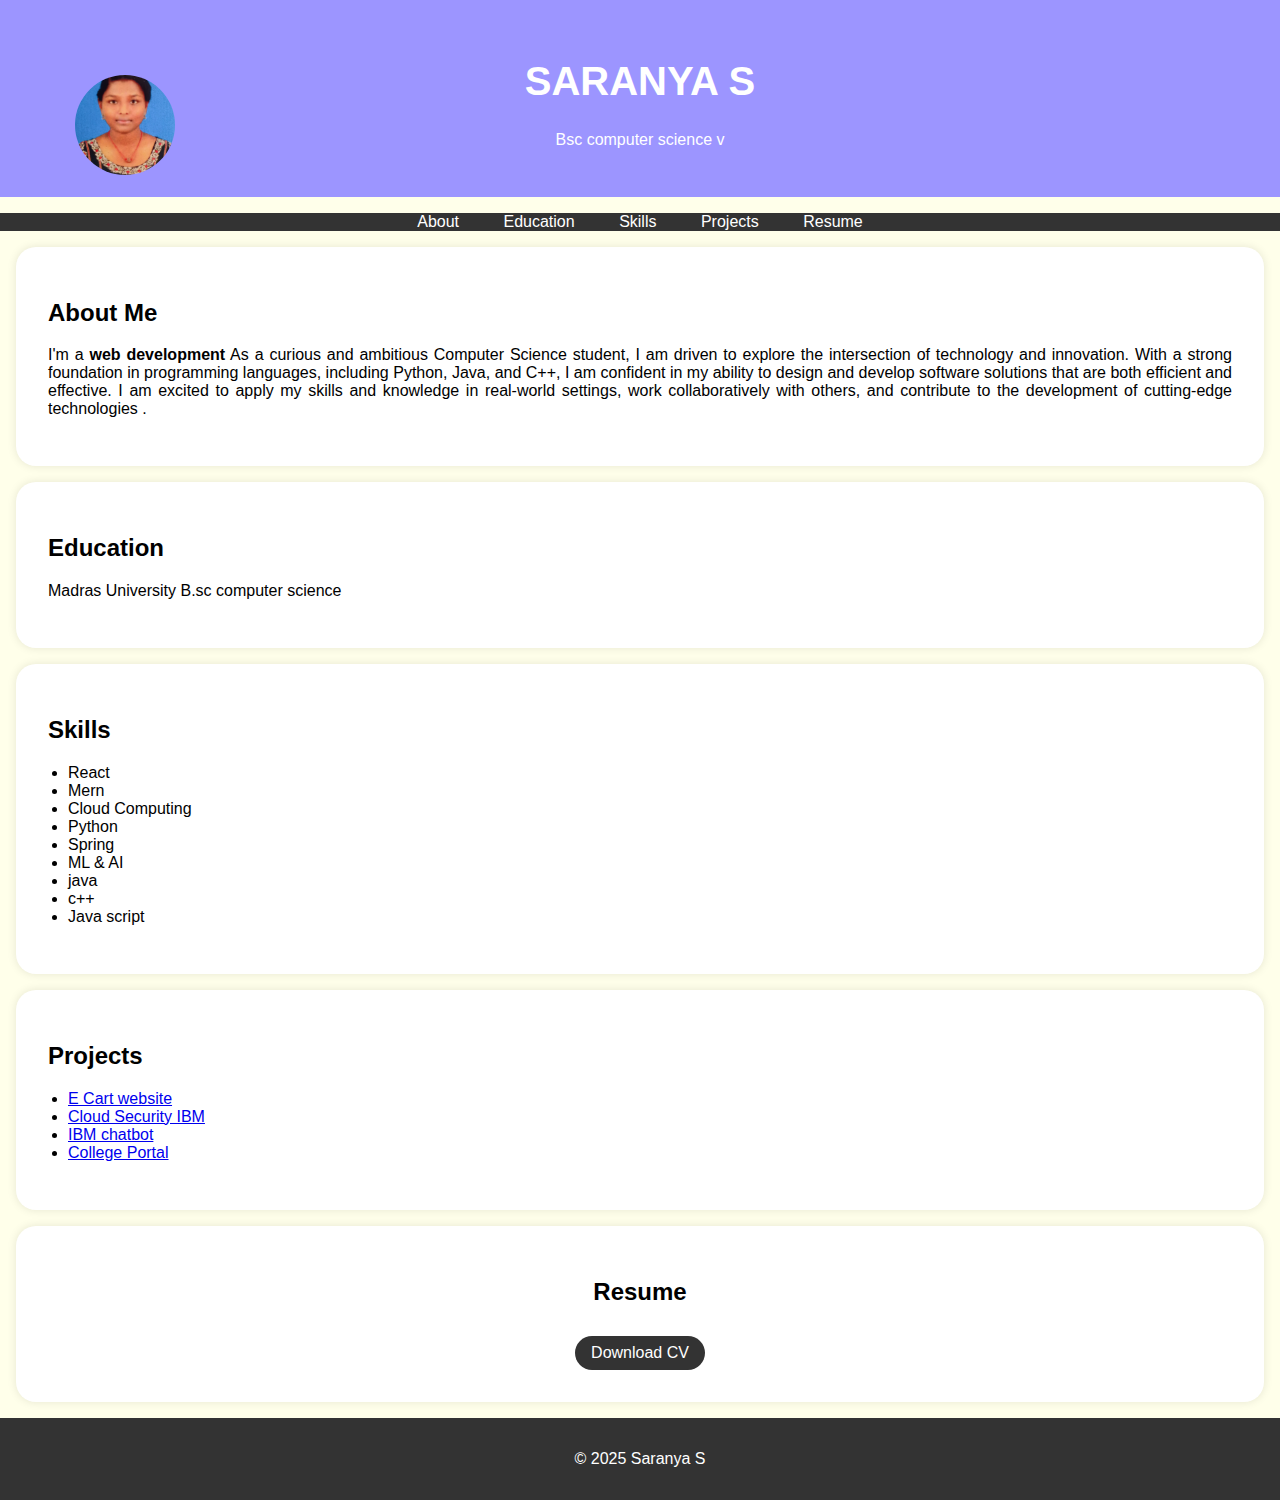
==== index.html @ 941b8871 "Add files via upload" ====
<!DOCTYPE html>
<html>
<head>
    <title>Portfolio</title>
    <style>
        body {
            font-family: Arial, sans-serif;
            margin: 0;
            padding: 0;
            background-color: #ffffea
        }

        header {
            background-color: #9c95ff;
            color: #fff;
            text-align: center;
            padding: 2rem 0;
            position: relative; /* Add this */
        }

        .header-content h1 {
            font-size: 2.5rem;
        }

        /* Add styles for the round profile picture */
        .profile-picture {
            width: 100px; /* Adjust the size as needed */
            height: 100px;
            border-radius: 75%; /* Create a circular shape */
            object-fit: cover; /* To ensure the image fills the circular area */
            position: absolute; /* Add this */
            top: 75px; /* Adjust top position as needed */
            left: 75px; /* Adjust left position as needed */
        }

        nav {
            background-color: #333;
            color: #fff;
            text-align: center;
        }

        nav ul {
            list-style-type: none;
            padding: 0;
        }

        nav ul li {
            display: inline;
            margin: 0 20px;
        }

        nav ul li a {
            text-decoration: none;
            color: #fff;
        }

        .section-content {
            background-color: #fff;
            padding: 2rem;
            margin: 1rem;
            border-radius: 20px;
            box-shadow: 0 0 10px rgba(0, 0, 0, 0.1);
            text-align: justify;
        }

        .download-button {
            background-color: #333;
            color: #fff;
            padding: 0.5rem 1rem;
            text-decoration: none;
            border-radius: 20px;
            display: inline-block;
            margin-top: 10px;
            align-self: center;
        }

        .download-button:hover {
            background-color: #555;
        }

        footer {
            text-align: center;
            padding: 1rem 0;
            background-color: #333;
            color: #fff;
        }

        ul {
            list-style-type: disc;
            padding-left: 20px;
        }
    </style>
</head>
<body>
    <header>
        <div class="header-content">
            <!-- Add your profile picture here -->
            <img src="My photos.jpg" alt="Your Profile Picture" class="profile-picture">
            <h1>SARANYA S</h1>
            <p>Bsc computer science v</p>
        </div>
    </header>

    <nav>
        <ul>
            <li><a href="#about">About</a></li>
            <li><a href="#education">Education</a></li>
            <li><a href="#skills">Skills</a></li>
            <li><a href="#projects">Projects</a></li>
            <li><a href="#resume">Resume</a></li>
           
        </ul>
    </nav>

    <section id="about">
        <div class="section-content">
            <h2>About Me</h2>
            <p>I'm a <b>web development</b> As a curious and ambitious Computer Science student, I am driven to explore the intersection of technology and innovation. With a strong foundation in programming languages, including Python, Java, and C++, I am confident in my ability to design and develop software solutions that are both efficient and effective. I am excited to apply my skills and knowledge in real-world settings, work collaboratively with others, and contribute to the development of cutting-edge technologies .</p>

        </div>
    </section>

    <section id="education">
        <div class="section-content">
            <h2>Education</h2>
            <p> Madras University B.sc computer science</p>
            
            
        </div>
    </section>

    <section id="skills">
        <div class="section-content">
            <h2>Skills</h2>
            <ul>
                <li>React</li>
                <li>Mern</li>
                <li>Cloud Computing</li>
                <li>Python</li>
                <li>Spring</li>
                <li>ML & AI</li>
                <li>java</li>
                <li>c++</li>
                <li>Java script</li>
            </ul>
        </div>
    </section>

    <section id="projects">
        <div class="section-content">
            <h2>Projects</h2>
            <ul>
                <li><a href="#">E Cart website</a></li>
                <li><a href="#">Cloud Security IBM</a></li>
                <li><a href="#">IBM chatbot</a></li>
                <li><a href="#">College Portal</a></li> 
                <!-- Add more project links here -->
            </ul>
        </div>
    </section>

    <section id="resume">
    
        <div class="section-content">
            <center>
            <h2>Resume</h2>
            <a href="My resume.png" target="_blank" class="download-button">Download CV</a>
        </center>
        </div>
        
    </section>

    <footer>
        <p>&copy; 2025 Saranya S</p>
    </footer>

    <script>
        // Smooth scrolling to section when clicking on navigation links
        document.querySelectorAll('a[href^="#"]').forEach(anchor => {
            anchor.addEventListener('click', function(e) {
                e.preventDefault();

                const targetId = this.getAttribute('href').substring(1);
                const targetElement = document.getElementById(targetId);

                if (targetElement) {
                    window.scrollTo({
                        top: targetElement.offsetTop,
                        behavior: 'smooth'
                    });
                }
            });
        });
    </script>
</body>
</html>
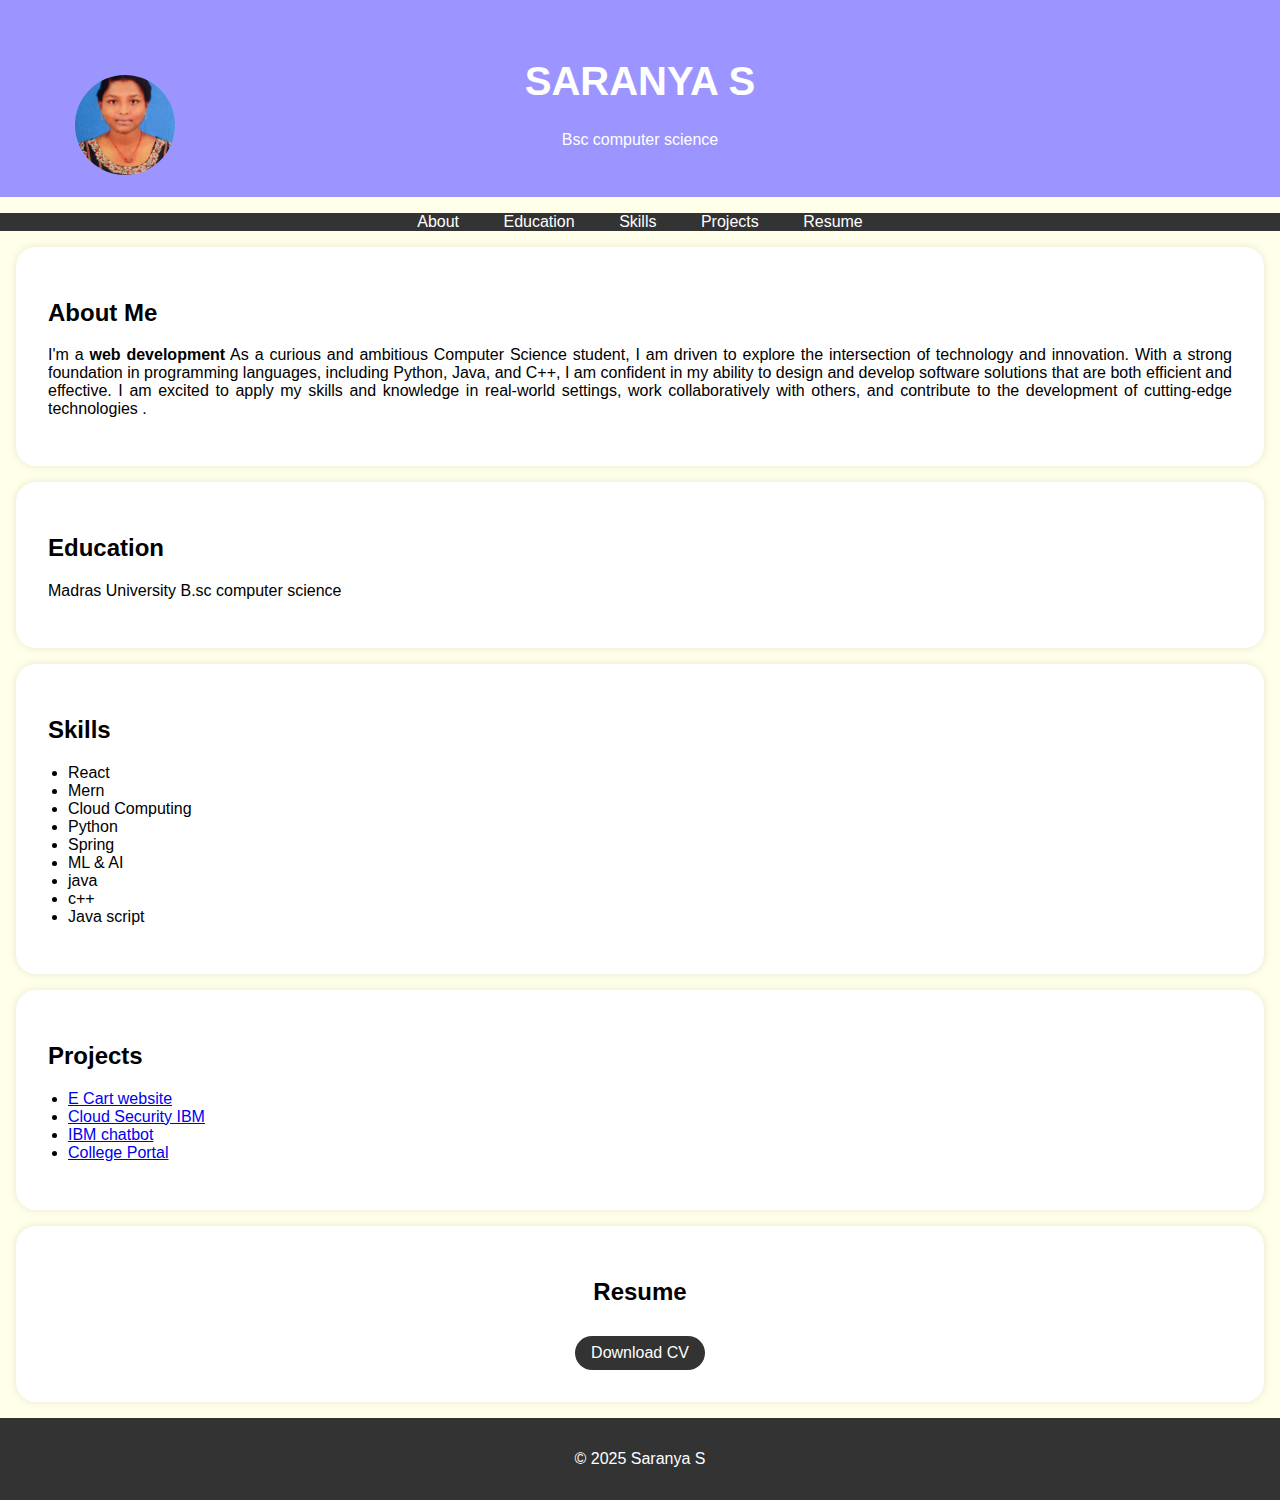
==== commit 82dc3ff7: "Update index.html" ====
--- a/index.html
+++ b/index.html
@@ -97,7 +97,7 @@
             <!-- Add your profile picture here -->
             <img src="My photos.jpg" alt="Your Profile Picture" class="profile-picture">
             <h1>SARANYA S</h1>
-            <p>Bsc computer science v</p>
+            <p>Bsc computer science </p>
         </div>
     </header>
 
